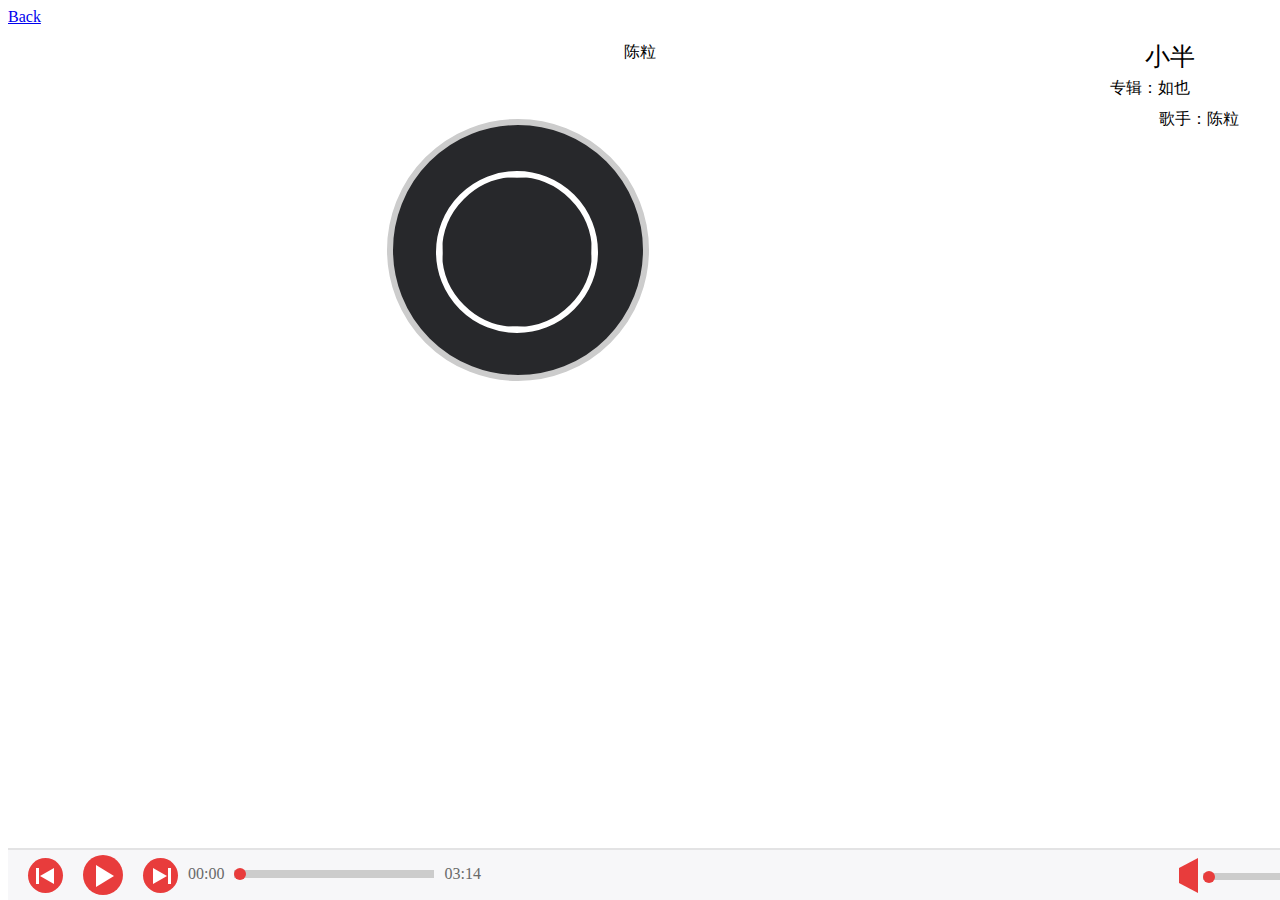
==== play.html @ e6b33102 "移动播放器" ====
<!DOCTYPE html>
<html>
<head lang="en">
    <meta charset="UTF-8">
    <title></title>
    <link href="https://cdn.bootcss.com/jquery-mobile/1.4.2/jquery.mobile.css" rel="stylesheet">
    <style>
        nav{
            width: 100%;
            height: 50px;
            background-color: rgba(246, 246, 248, 0.9);
            position: absolute;
            bottom: 0px;
            border-top: 2px solid rgb(227,227,228);

        }
        .prev-box ,.next-box{
            width: 35px;
            height: 35px;
            border-radius: 50%;
            background-color: rgb(232, 60, 60);
            margin-top: 8px ;
            float: left;
            margin-left: 20px;
            cursor: pointer;
        }
        .prev,.next{
            width: 0;
            height: 0;
            border-top: 8px solid transparent;
            border-bottom: 8px solid transparent;
            position: absolute;
            top: 18px;
        }
        .prev{
            border-right: 14px solid #fff;
            left: 32px;
        }
        .next{
            border-left: 14px solid #fff;
            left: 145px;
        }
        .leftprev,.rightnext{
            width: 3px;
            height: 16px;
            background-color: #fff;
            margin-top: 10px;

        }
        .leftprev{
            margin-left: 8px;
        }
        .rightnext{
            margin-left: 25px;
        }
        .ctrl-btn{
            width: 40px;
            height: 40px;
            border-radius: 50%;
            background-color: rgb(232, 60, 60);
            margin-top: 5px ;
            float: left;
            margin-left: 20px;
            cursor: pointer;
        }

        .start,.end{
            float: left;
            margin-top: 15px;
            margin-left: 10px;
            color: #696969;
        }
        .line{
            float: left;
            width: 200px;
            height: 8px;
            background-color: #ccc;
            margin-top: 20px;
            margin-left: 10px;
            cursor: pointer;
        }
        .play{
            width: 8px;
            height: 20px;
            border-right: 2px solid #fff;
            border-left: 2px solid #fff;
            position: absolute;
            top: 15px;
            left: 89px;
            display: none;
        }
        .pause{
            width: 0;
            height: 0;
            border-top: 11px solid transparent;
            border-left: 18px solid #fff;
            border-bottom: 11px solid transparent;
            position: absolute;
            top: 15px;
            left: 88px;

        }

        .circle,.volume-circle{
            width: 12px;
            height: 12px;
            border-radius: 50%;
            background-color: rgb(232, 60, 60);
            margin-top: -2px;
        }
        .card{
            width: 250px;
            height: 250px;
            border-radius: 50%;
            background-color: rgb(39,40,43);
            position: absolute;
            top:40px;
            left:40%;
            border: 6px solid #ccc;
        }

        .pic{
            position: absolute;
            top: 46px;
            left: 43px;
            width: 150px;
            height: 150px;
            border-radius: 50%;
            background-color: rgba(0,0,0,.5);
            border: 6px solid #ffffff;
            background: url("http://upload.ct.youth.cn/2015/0214/1423884023662.jpg") no-repeat;
            background-size: cover;
        }
        .song{
            font-size: 25px;
            position: absolute;
            top:40px;
            right: 85px;
            font-family: "SimSun", "宋体";
        }
        .singer,.special{
            position: absolute;
        }
        .special{
            right: 90px;
            top: 78px;
        }
        .singer{
            right: 41px;
            top: 109px;
        }
        .lyrics{
            width: 187px;
            height: 217px;
            position: absolute;
            top: 111px;
            right: 47px;
            text-align: center;
            word-wrap: break-word;
            padding: 5px;
        }
        .volume{
            width: 17px;
            height: 15px;
            border-top: 10px solid transparent;
            border-right: 19px solid rgb(232, 60, 60);
            border-bottom: 10px solid transparent;
            position: absolute;
            bottom: 7px;
            right: 90px;
        }
        .volume-line{
            width: 80px;
            height: 7px;
            background-color: #ccc;
            position: absolute;
            bottom: 20px;
            right: 5px;
            cursor: pointer;
        }
        .card{
            width: 250px;
            border-radius: 50%;
            background-color: rgb(39,40,43);
              position: relative;
            top:40px;
            left:31px;
            border: 6px solid #ccc;
        }

        .pic{
            position: absolute;
            top: 46px;
            left: 43px;
            width: 150px;
            height: 150px;
            border-radius: 50%;
            background-color: rgba(0,0,0,.5);
            border: 6px solid #ffffff;
            background: url("http://upload.ct.youth.cn/2015/0214/1423884023662.jpg") no-repeat;
            background-size: cover;
        }
        .song{
            font-size: 25px;
            position: absolute;
            top:40px;
            right: 85px;
            font-family: "SimSun", "宋体";
        }
        .singer,.special{
            position: absolute;
        }
        .special{
            right: 90px;
            top: 78px;
        }
        .singer{
            right: 41px;
            top: 109px;
        }
        .lyrics{
            width: 187px;
            height: 217px;
            position: absolute;
            top: 111px;
            right: 40%;
            text-align: center;
            word-wrap: break-word;
            padding: 5px;
        }
    </style>
</head>
<body>
   <div data-role="page" data-theme="b">
       <div data-role="header" >
           <a href="song-list.html" data-icon="back">Back</a>
           <div class="song"><i>易燃易爆炸</i></div>
           <p style="text-align: center">陈粒</p>
       </div>
       <div data-role="content">
           <audio src=""></audio>
           <div class="card" style="left: 30%">
               <img class="pic">
           </div>

           <div class="special">专辑：如也</div>
           <div class="singer"> 歌手：陈粒</div>
       </div>
       </div>
       <div data-role="footer" data-position="fixed">
           <nav>
               <div class="prev-box"><div class="prev"></div>
                   <div class="leftprev"></div></div>
               <div class="ctrl-btn">
                   <div class="play"></div>
                   <div class="pause"></div>
               </div>
               <div class="next-box"><div class="next"></div>
                   <div class="rightnext"></div></div>
               <span class="start">00:00</span>
               <div class="line">
                   <div class="circle"></div>
               </div>
               <span class="end">03:14</span>
               <div class="mask">
                   <div class="volume"></div>
                   <div class="volume-line"> <div class="volume-circle"></div> </div></div>

           </nav>
       </div>
   </div>
</body>
<script src="https://cdn.bootcss.com/jquery/1.11.1/jquery.min.js"></script>
<script src="https://cdn.bootcss.com/jquery-mobile/1.4.2/jquery.mobile.min.js"></script>
<script>
    var music =[{
        src:"http://dl.stream.qqmusic.qq.com/C400001hs89m3C5p3g.m4a?vkey=0472AD5960C706C66DF5F7B2F10C1B231DD7AEE408837EBFE25AA2BD0EBE5FE0B64A50D4341F425A2A5873BE2338D06CAED229421027ED75&guid=534772299&uin=0&fromtag=66",
        pic:"http://p4.music.126.net/VuJFMbXzpAProbJPoXLv7g==/7721870161993398.jpg",
        song:"小半",
        singer:"歌手：陈粒",
        special:"专辑：如也",
        lyrics:""
    },{
        src:"http://dl.stream.qqmusic.qq.com/C40000394LZb2KXqak.m4a?vkey=4DF776C6099C07CCBB1DB9686DF87E79B7A51F61DB4F8F480A8A95E4FCF83FE5EA7792CB2070C983604CBC19612E21871119C891734656B7&guid=534772299&uin=0&fromtag=66",
        pic:"http://p4.music.126.net/VuJFMbXzpAProbJPoXLv7g==/7721870161993398.jpg",
        song:"易燃易爆炸",
        singer:"歌手：陈粒",
        special:"专辑：如也",
        lyrics:""
    },{
        src:"http://dl.stream.qqmusic.qq.com/C400001j7B3Z4Ixe9X.m4a?vkey=A3BE9F4774629DA1499A73F7D920365139C297891178CBCEFB9DF459070CBD094045F22AA491D4EAF96270A0309A27E62C0F294FB9857F7E&guid=534772299&uin=0&fromtag=66",
        pic:"http://p4.music.126.net/VuJFMbXzpAProbJPoXLv7g==/7721870161993398.jpg",
        song:"奇妙能力歌",
        singer:"歌手：陈粒",
        special:"专辑：如也",
        lyrics:""
    },{
        src:"http://dl.stream.qqmusic.qq.com/C400000ffReZ1XyCS7.m4a?vkey=BB4C77BD4BE27539254974DC6E3F71A35B0F99FA7AB1C339972E8E899DB6A07CCC75C292CB2A30C439BFC88EA97A75D1B49E7C0CADE7D95B&guid=534772299&uin=0&fromtag=66",
        pic:"http://p4.music.126.net/VuJFMbXzpAProbJPoXLv7g==/7721870161993398.jpg",
        song:" 走马",
        singer:"歌手：陈粒",
        special:"专辑：如也",
        lyrics:""
    },{
        src:"http://dl.stream.qqmusic.qq.com/C400002r0Gnr2VCBRR.m4a?vkey=B558E91F9F67E2D9DD80245FBE0821C39BBA83A121DD05DCA8EDAB7B69389240269915294EAE260E8C6095B04271374DDA58CF8FE9985449&guid=534772299&uin=0&fromtag=66",
        pic:"http://p4.music.126.net/VuJFMbXzpAProbJPoXLv7g==/7721870161993398.jpg",
        song:"历历万乡",
        singer:"歌手：陈粒",
        special:"专辑：如也",
        lyrics:""
    },{
        src:"http://dl.stream.qqmusic.qq.com/C400000FzzWV2U3lnA.m4a?vkey=8EB3A2511F5D19494AB33931A435B361DA2127B27604FFD213189F6DDA6BC5375B8FA8952075CCF70F9992336C4BB2CCEAA63E95CB100354&guid=534772299&uin=0&fromtag=66",
        pic:"http://p4.music.126.net/VuJFMbXzpAProbJPoXLv7g==/7721870161993398.jpg",
        song:"性空山",
        singer:"歌手：陈粒",
        special:"专辑：如也",
        lyrics:""
    }, {
        src:"http://dl.stream.qqmusic.qq.com/C400000X41LW079jRG.m4a?vkey=0818A1A2646ADB01A8BB70EF4172E05E9F700D00ABA72803712656EDDAE73D90DF0A45C75B15FD807B1CEEA962299D196CEBABBA60CFFE66&guid=534772299&uin=0&fromtag=66",
        pic:"http://p4.music.126.net/VuJFMbXzpAProbJPoXLv7g==/7721870161993398.jpg",
        song:"光",
        singer:"歌手：陈粒",
        special:"专辑：如也",
        lyrics:""
    }
    ];
    var audio =document.querySelector("audio");
    var pic =document.querySelector(".pic");
    var song=document.querySelector(".song");
    var singer =document.querySelector(".singer");
    var special =document.querySelector(".special");
    var lyrics =document.querySelector(".lyrics");
    var ctrl_btn =document.querySelector(".ctrl-btn");
    var play =document.querySelector(".play");
    var pause =document.querySelector(".pause");
    var prev_box =document.querySelector(".prev-box");
    var next_box =document.querySelector(".next-box");
    var start =document.querySelector(".start");
    var end =document.querySelector(".end");
    var  line =document.querySelector(".line");
    var  circle =document.querySelector(".circle");
    var  volume_line=document.querySelector(".volume-line");
    var  volume_circle =document.querySelector(".volume-circle");
    var timer = null;
    var an = 0;
    var index = 0;
    function add(index){
        audio .src = music[index].src;
        pic.src =music[index].pic;
        song.innerHTML=music[index].song;
        singer.innerHTML=music[index].singer;
        special.innerHTML= music[index].special;
    }
    add(index);
    function save(){
        timer = setInterval(function () {
            an++;
            pic.style.transform = 'rotate('+an+'deg)';
        },20);
    }
    $(".ctrl_btn").on("tap",function(){
        if(audio.paused){
            audio.play();
            pause.style.display="none";
            play.style.display ="block";
            save();
        }else{
            audio.pause();
            pause.style.display="block";
            play.style.display ="none";
            clearInterval(timer);
        }
    });
    $(".prev_box").on("tap",function(){
        index--;
        index = index <0 ? 6:index;
        pause.style.display="none";
        play.style.display ="block";
        add(index);
        an = 0;
        audio.play();
    });
    $(".next_box").on("tap",function(){
        index++;
        index = index >6 ? 0:index;
        pause.style.display="none";
        play.style.display ="block";
        add(index);
        an = 0;
        audio.play();
        clearInterval(timer);
        save();
    });
    //总时长
    audio.addEventListener("canplay",function(){
        var Min = Math.floor(audio.duration/60);
        var Second = Math.floor(audio.duration % 60);
        var min = Min > 9 ? Min  : "0" + Min ;
        var second = Second > 9 ? Second :"0"+ Second;
        end.innerHTML = min+ ':' + second;
    });
    //更新时间
    audio.addEventListener("timeupdate",function(){
        var nowm = Math.floor(audio.currentTime/60);
        var nows = Math.floor(audio.currentTime % 60);
        var newmin = nowm > 9 ? nowm  : "0" + nowm ;
        var newsecond = nows > 9 ?nows :"0"+ nows;
        start.innerHTML = newmin + ':' + newsecond ;
        circle.style.marginLeft = audio.currentTime / audio.duration * 188 + 'px';
    });
    line.addEventListener("click",function(e){
        audio.currentTime = audio.duration * (e.offsetX / 195);
    });
    audio.addEventListener("ended",function(){
        index++;
        add(index);
        audio.play();
    });
    var volume = 0.5;
    volume_circle.style.marginLeft = 34 +"px";

    volume_line.addEventListener("click",function(e){
        audio.volume = (e.offsetX/68)*1.0;
        volume_circle.style.marginLeft = e.offsetX +"px";
        console.log(audio.volume );
//        if(audio.volume=0){
//           mask.style.display ="none";
//
//        }
    })
</script>
</html>
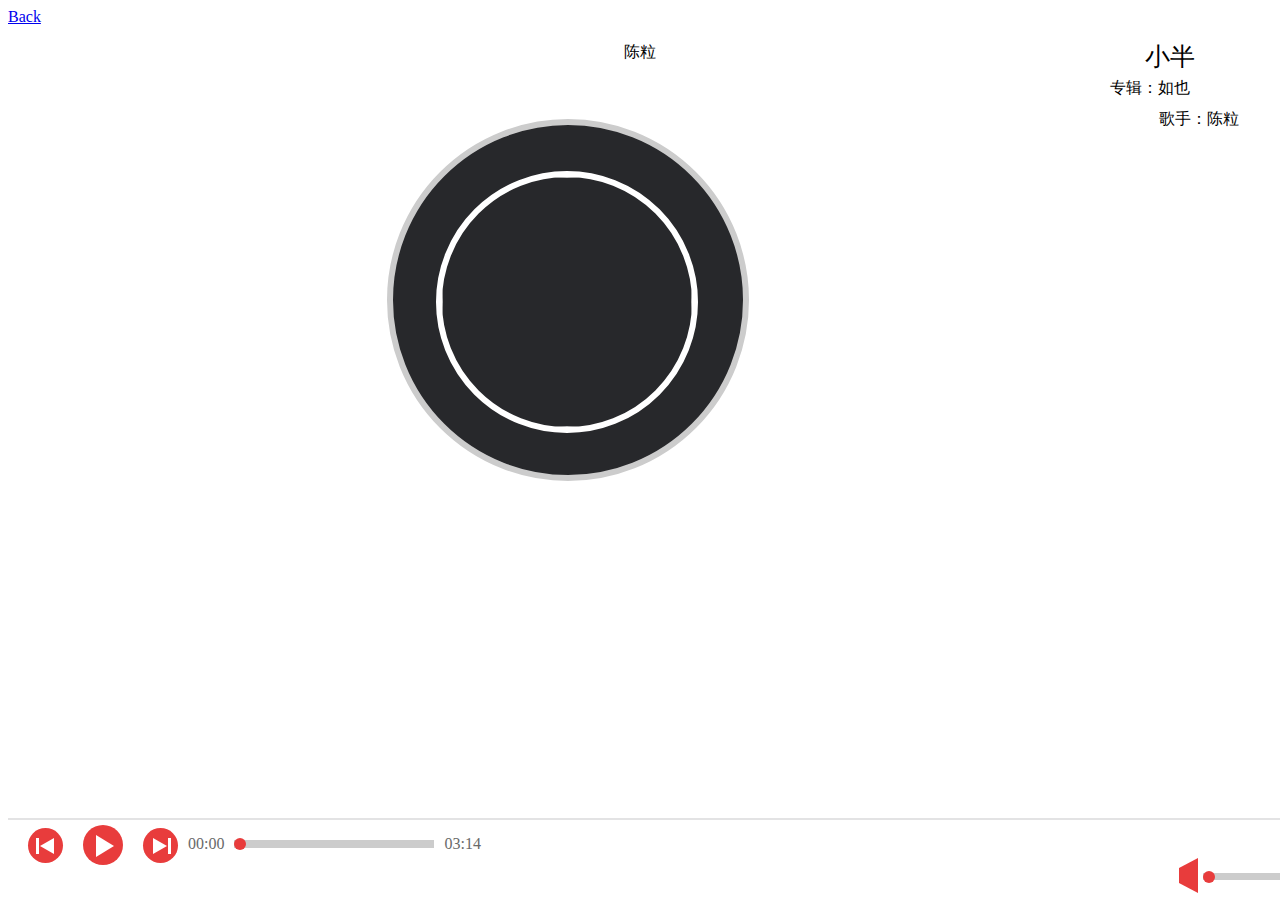
==== commit 5ec0b79f: "第三次修改" ====
--- a/play.html
+++ b/play.html
@@ -7,8 +7,7 @@
     <style>
         nav{
             width: 100%;
-            height: 50px;
-            background-color: rgba(246, 246, 248, 0.9);
+            height: 80px;
             position: absolute;
             bottom: 0px;
             border-top: 2px solid rgb(227,227,228);
@@ -179,10 +178,11 @@
             cursor: pointer;
         }
         .card{
-            width: 250px;
+            width: 350px;
+            height: 350px;
             border-radius: 50%;
             background-color: rgb(39,40,43);
-              position: relative;
+            position: relative;
             top:40px;
             left:31px;
             border: 6px solid #ccc;
@@ -192,8 +192,8 @@
             position: absolute;
             top: 46px;
             left: 43px;
-            width: 150px;
-            height: 150px;
+            width: 250px;
+            height: 250px;
             border-radius: 50%;
             background-color: rgba(0,0,0,.5);
             border: 6px solid #ffffff;
@@ -265,7 +265,6 @@
                <div class="mask">
                    <div class="volume"></div>
                    <div class="volume-line"> <div class="volume-circle"></div> </div></div>
-
            </nav>
        </div>
    </div>
